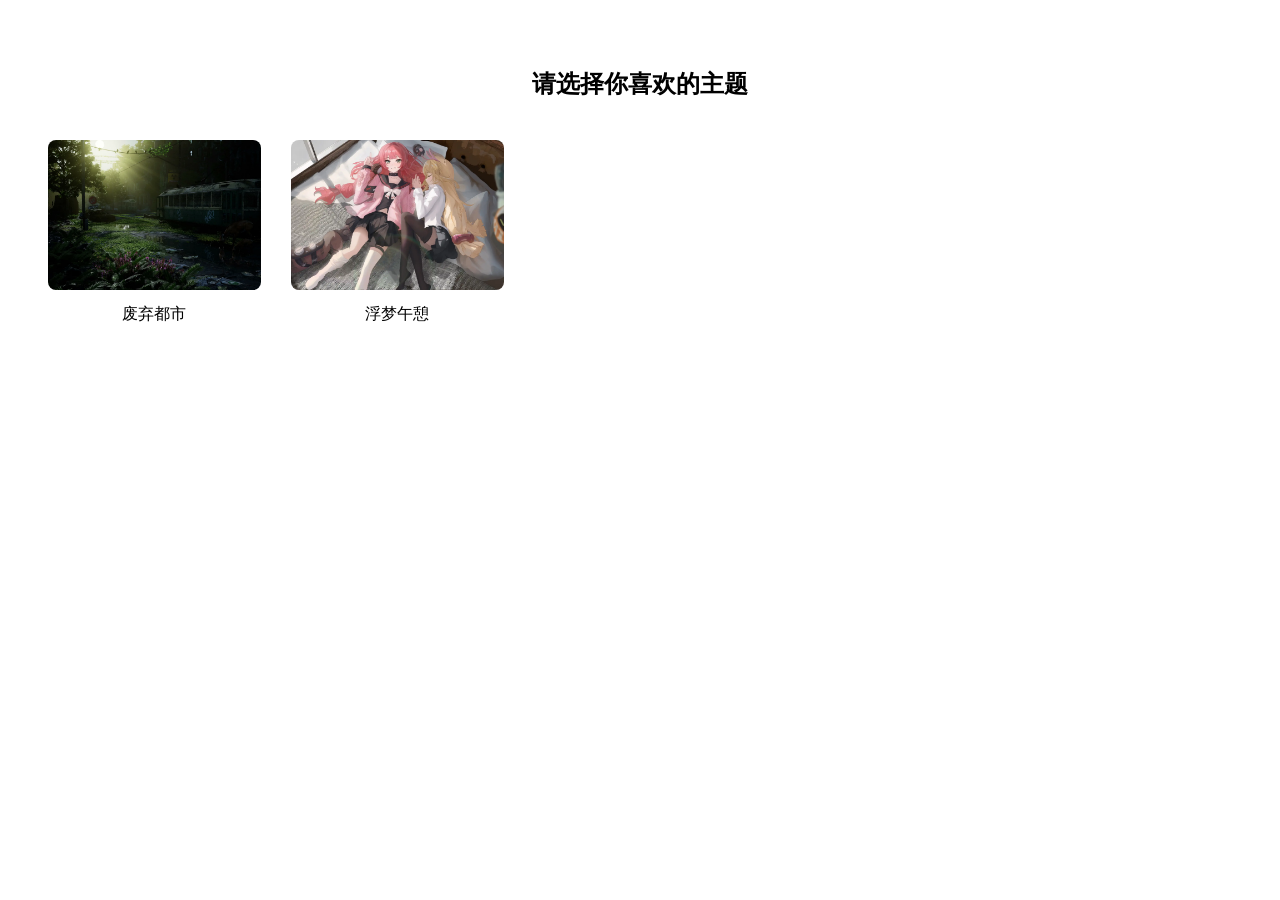
==== Page/Theme/Theme.html @ 302f0cb6 "新增主题页面" ====
<!DOCTYPE html>
<html>
<head>
    <title>主题选择</title>
    <meta charset="utf-8">
    <link rel="icon" href="../../Icon/star.png">
    <style>
        body {
            font-family: Arial, sans-serif;
            padding: 40px;
            text-align: center;
        }
        h2 {
            margin-bottom: 40px;
        }
        #theme-container {
            display: grid;
            grid-template-columns: repeat(auto-fill, minmax(200px, 1fr));
            gap: 30px;
            max-width: 1200px;
            margin: 0 auto;
        }
        .theme-item {
            cursor: pointer;
            transition: transform 0.2s;
        }
        .theme-item:hover {
            transform: scale(1.05);
        }
        .theme-item img {
            width: 100%;
            height: 150px;
            object-fit: cover;
            border-radius: 8px;
        }
        .theme-item p {
            margin-top: 10px;
            font-size: 16px;
        }
    </style>
</head>
<body>
    <h2>请选择你喜欢的主题</h2>
    <div id="theme-container"></div>

    <script>
        fetch('Themes.json')
            .then(res => res.json())
            .then(themes => {
                const container = document.getElementById('theme-container');
                themes.forEach(theme => {
                    const item = document.createElement('div');
                    item.className = 'theme-item';
                    item.innerHTML = `
                        <img src="../../Themes/${theme.name}/picture.webp" alt="${theme.name}">
                        <p>${theme.name}</p>
                    `;
                    item.onclick = () => console.log(theme.name);
                    container.appendChild(item);
                });
            });
    </script>
</body>
</html>
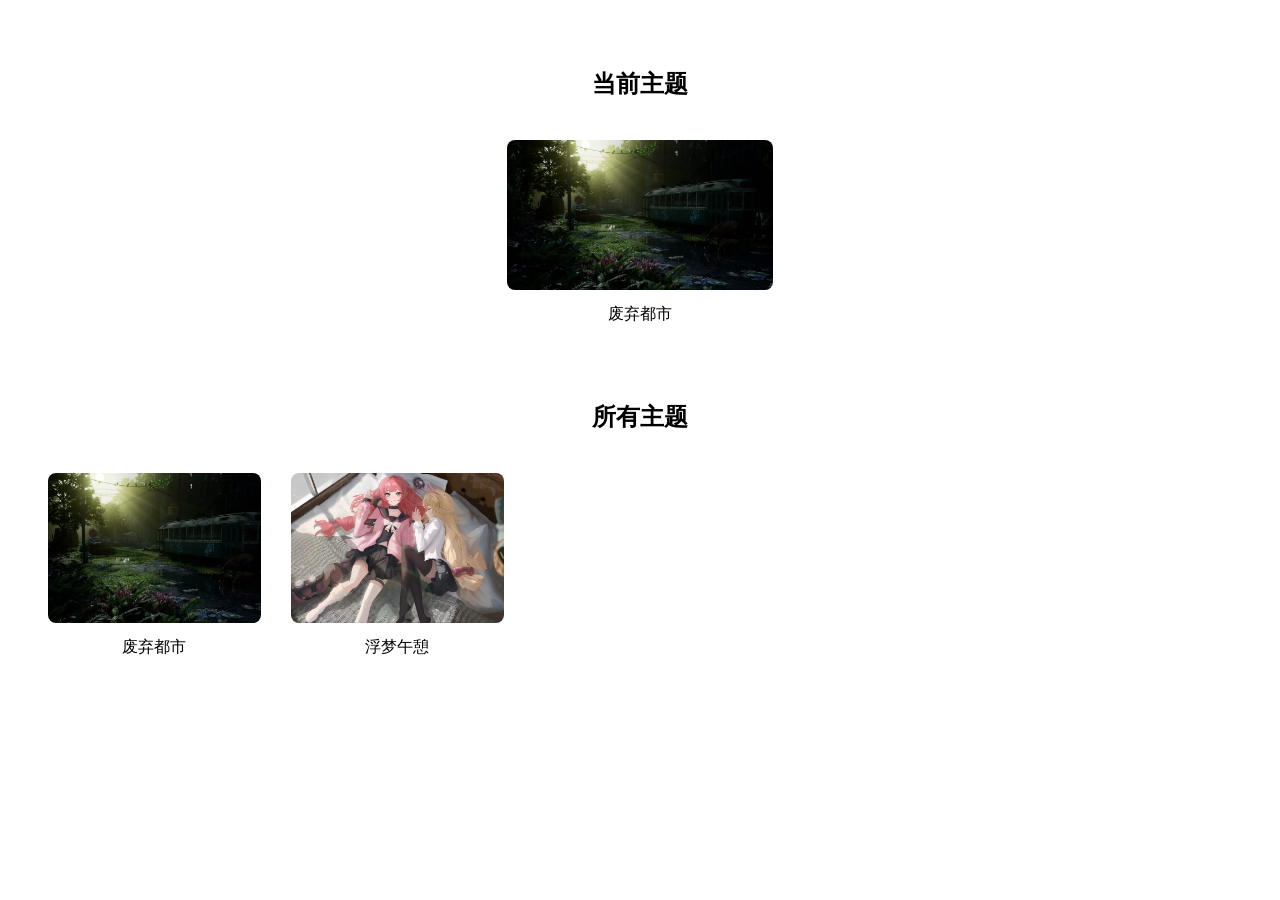
==== commit 3861edba: "新增主题切换功能" ====
--- a/Page/Theme/Theme.html
+++ b/Page/Theme/Theme.html
@@ -3,62 +3,16 @@
 <head>
     <title>主题选择</title>
     <meta charset="utf-8">
-    <link rel="icon" href="../../Icon/star.png">
-    <style>
-        body {
-            font-family: Arial, sans-serif;
-            padding: 40px;
-            text-align: center;
-        }
-        h2 {
-            margin-bottom: 40px;
-        }
-        #theme-container {
-            display: grid;
-            grid-template-columns: repeat(auto-fill, minmax(200px, 1fr));
-            gap: 30px;
-            max-width: 1200px;
-            margin: 0 auto;
-        }
-        .theme-item {
-            cursor: pointer;
-            transition: transform 0.2s;
-        }
-        .theme-item:hover {
-            transform: scale(1.05);
-        }
-        .theme-item img {
-            width: 100%;
-            height: 150px;
-            object-fit: cover;
-            border-radius: 8px;
-        }
-        .theme-item p {
-            margin-top: 10px;
-            font-size: 16px;
-        }
-    </style>
+    <link rel="icon" type="image/png" href="../../Icon/color.png">
+    <link rel="stylesheet" href="Theme.css">
 </head>
 <body>
-    <h2>请选择你喜欢的主题</h2>
+    <h2>当前主题</h2>
+    <div id="current-theme"></div>
+
+    <h2>所有主题</h2>
     <div id="theme-container"></div>
 
-    <script>
-        fetch('Themes.json')
-            .then(res => res.json())
-            .then(themes => {
-                const container = document.getElementById('theme-container');
-                themes.forEach(theme => {
-                    const item = document.createElement('div');
-                    item.className = 'theme-item';
-                    item.innerHTML = `
-                        <img src="../../Themes/${theme.name}/picture.webp" alt="${theme.name}">
-                        <p>${theme.name}</p>
-                    `;
-                    item.onclick = () => console.log(theme.name);
-                    container.appendChild(item);
-                });
-            });
-    </script>
+    <script src="Theme.js"></script>
 </body>
 </html>
--- a/Page/Theme/Theme.css
+++ b/Page/Theme/Theme.css
@@ -0,0 +1,44 @@
+body {
+    font-family: Arial, sans-serif;
+    padding: 40px;
+    text-align: center;
+}
+
+h2 {
+    margin-bottom: 40px;
+}
+
+#current-theme {
+    display: flex;
+    justify-content: center;
+    margin-bottom: 60px;
+}
+
+#theme-container {
+    display: grid;
+    grid-template-columns: repeat(auto-fill, minmax(200px, 1fr));
+    gap: 30px;
+    max-width: 1200px;
+    margin: 0 auto;
+}
+
+.theme-item {
+    cursor: pointer;
+    transition: transform 0.2s;
+}
+
+.theme-item:hover {
+    transform: scale(1.05);
+}
+
+.theme-item img {
+    width: 100%;
+    height: 150px;
+    object-fit: cover;
+    border-radius: 8px;
+}
+
+.theme-item p {
+    margin-top: 10px;
+    font-size: 16px;
+}
